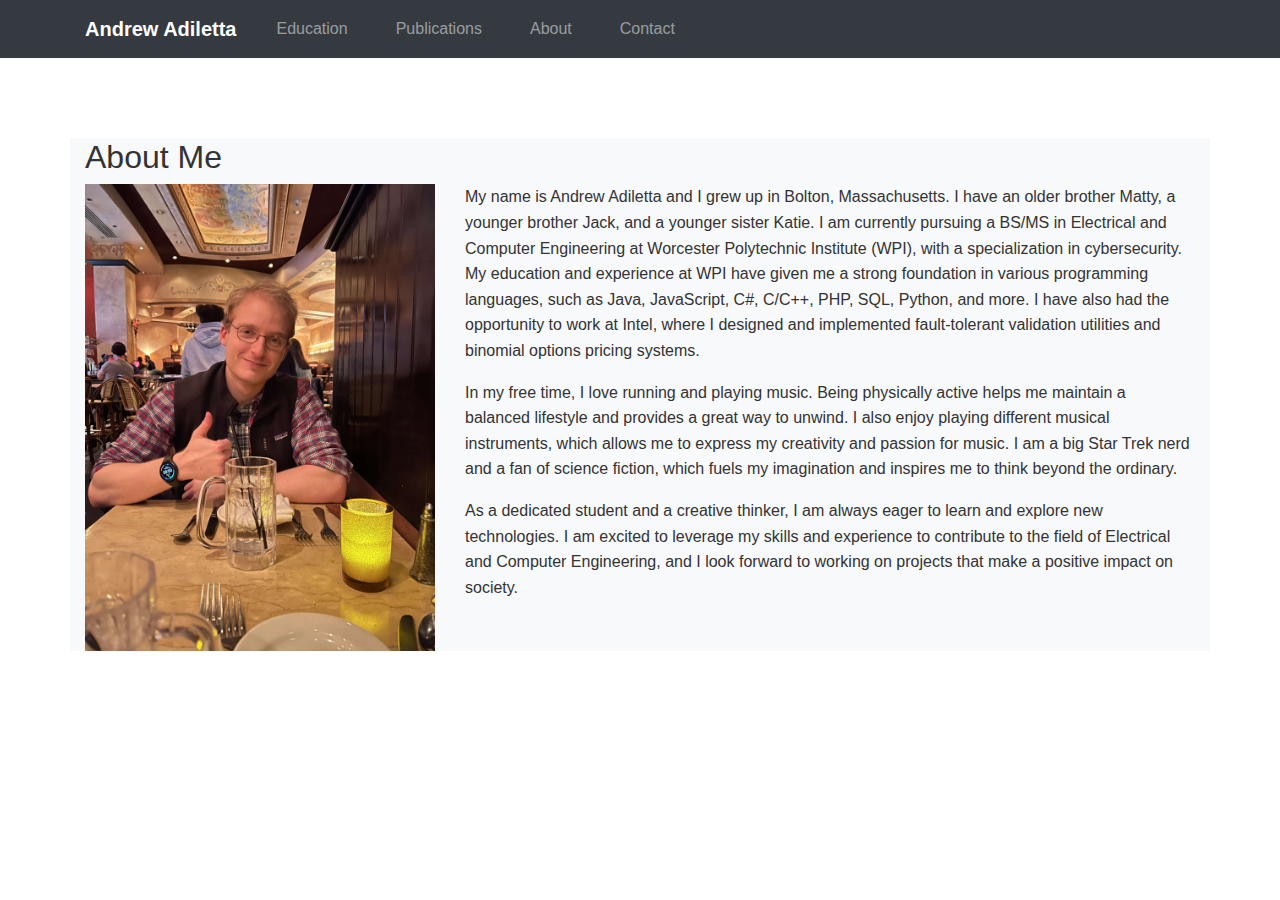
==== about.html @ f77d5f67 "main file upload" ====
<!DOCTYPE html>





<html lang="en">
    <head>
      
<!-- Google tag (gtag.js) -->
<script async src="https://www.googletagmanager.com/gtag/js?id=G-G480CX7NN9"></script>
<script>
  window.dataLayer = window.dataLayer || [];
  function gtag(){dataLayer.push(arguments);}
  gtag('js', new Date());

  gtag('config', 'G-G480CX7NN9');
</script>

        <meta charset="UTF-8">
        <meta name="viewport" content="width=device-width, initial-scale=1.0">
        <title>Andrew Adiletta | Portfolio</title>
        <link rel="stylesheet" href="https://cdn.jsdelivr.net/npm/bootstrap@4.3.1/dist/css/bootstrap.min.css" integrity="sha384-ggOyR0iXCbMQv3Xipma34MD+dH/1fQ784/j6cY/iJTQUOhcWr7x9JvoRxT2MZw1T" crossorigin="anonymous">  <link rel="stylesheet" href="styles.css">
      </head>
      <body>
        <header  class="header-content">
          <nav class="navbar navbar-expand-lg navbar-dark bg-dark">
            <div class="container">
              <a class="navbar-brand" href="index.html">Andrew Adiletta</a>
              <button class="navbar-toggler" type="button" data-toggle="collapse" data-target="#navbarNav" aria-controls="navbarNav" aria-expanded="false" aria-label="Toggle navigation">
                <span class="navbar-toggler-icon"></span>
              </button>
              <div class="collapse navbar-collapse" id="navbarNav">
                <ul class="navbar-nav ms-auto">
                  </li>
                  <li class="nav-item">
                    <a class="nav-link" href="education.html">Education</a>
                  </li>
                  <li class="nav-item">
                    <a class="nav-link" href="publications.html">Publications</a>
                  </li>
                  <li class="nav-item">
                      <a class="nav-link" href="about.html">About</a>
                  <li class="nav-item">
                    <a class="nav-link" href="contact.html">Contact</a>
                  </li>
                </ul>
              </div>
            </div>
          </nav>
        </header>

  <main>
    <section class="container bg-light">
        <h2>About Me</h2>
        <!-- Create a row with two columns: one for the image and one for the paragraph -->
        <div class="row">
            <!-- Column for the image -->
            <div class="col-md-4">
                <img src="andrew_vest.jpg" alt="Andrew Adiletta" class="img-fluid">
            </div>
            <!-- Column for the paragraph -->
            <div class="col-md-8">
                <p>My name is Andrew Adiletta and I grew up in Bolton, Massachusetts. I have an older brother Matty, a younger brother Jack, and a younger sister Katie. I am currently pursuing a BS/MS in Electrical and Computer Engineering at Worcester Polytechnic Institute (WPI), with a specialization in cybersecurity. My education and experience at WPI have given me a strong foundation in various programming languages, such as Java, JavaScript, C#, C/C++, PHP, SQL, Python, and more. I have also had the opportunity to work at Intel, where I designed and implemented fault-tolerant validation utilities and binomial options pricing systems.</p>

      <p>In my free time, I love running and playing music. Being physically active helps me maintain a balanced lifestyle and provides a great way to unwind. I also enjoy playing different musical instruments, which allows me to express my creativity and passion for music. I am a big Star Trek nerd and a fan of science fiction, which fuels my imagination and inspires me to think beyond the ordinary.</p>

      <p>As a dedicated student and a creative thinker, I am always eager to learn and explore new technologies. I am excited to leverage my skills and experience to contribute to the field of Electrical and Computer Engineering, and I look forward to working on projects that make a positive impact on society.</p>
            </div>
        </div>
     
     
    </section>
  </main>

  <script src="https://code.jquery.com/jquery-3.3.1.slim.min.js" integrity="sha384-q8i/X+965DzO0rT7abK41JStQIAqVgRVzpbzo5smXKp4YfRvH+8abtTE1Pi6jizo" crossorigin="anonymous"></script>
<script src="https://cdn.jsdelivr.net/npm/popper.js@1.14.7/dist/umd/popper.min.js" integrity="sha384-UO2eT0CpHqdSJQ6hJty5KVphtPhzWj9WO1clHTMGa3JDZwrnQq4sF86dIHNDz0W1" crossorigin="anonymous"></script>
<script src="https://cdn.jsdelivr.net/npm/bootstrap@4.3.1/dist/js/bootstrap.min.js" integrity="sha384-JjSmVgyd0p3pXB1rRibZUAYoIIy6OrQ6VrjIEaFf/nJGzIxFDsf4x0xIM+B07jRM" crossorigin="anonymous"></script>
---- styles.css ----
/* Global styles */
body {
    font-family: 'Arial', sans-serif;
    color: #333;
    line-height: 1.6;
  }

  .header-content{
    margin-bottom: 5rem;
  }

  /* Global styles */
.body-main {
  font-family: 'Arial', sans-serif;
  color: #333;
  line-height: 1.6;
  overflow: hidden;
}

  
  .navbar-brand {
    font-weight: bold;
  }
  
  .nav-link {
    margin-left: 1rem;
    margin-right: 1rem;
  }

  .text-center {
    text-align: center;
  }
  
  
  
/* Hero section */
.hero {
  /* Remove 'position: fixed;' */
  height: calc(100vh - 80px); /* Set height to 100vh minus footer height */
  width: 100%;
  background-image: linear-gradient(rgba(0, 0, 0, 0.5), rgba(0, 0, 0, 0.5)), url('Andrew.jpg');
  background-position: center;
  background-repeat: no-repeat;
  background-size: cover;
  display: flex;
  justify-content: center;
  align-items: center;
  z-index: -1;
}


  
  .hero h1 {
    font-size: 3rem;
    color: #fff;
  }
  
  .hero p {
    font-size: 1.5rem;
    color: #fff;
    margin-bottom: 2rem;
  }
  
  .btn-primary {
    background-color: #007bff;
    border-color: #007bff;
    transition: all 0.5s ease;
    margin: auto;
  }

  .btn-primary:hover{
    background-color: #007bff;
    border-color: #007bff;
    box-shadow: 0 8px 12px rgba(0, 0, 0, 0.2);
    transform: translateY(-5px);
  }

  .btn-grey {
    background-color: #8a8a8a;
    border-color: #8a8a8a;
    transition: all 0.5s ease;
    margin: auto;
  }

  .btn-secondary {
    background-color: #009f13;
    border-color: #009f13;
    transition: all 0.5s ease;
  }

  .btn-secondary:hover{
    background-color: #009f13;
    border-color: #009f13;
    box-shadow: 0 8px 12px rgba(0, 0, 0, 0.2);
    transform: translateY(-5px);

  }
  
  .education {
    margin: 2rem;
  }
  
  .education h1 {
    font-size: 2rem;
    margin-bottom: 1rem;
  }
  
  .education h2 {
    font-size: 1.5rem;
    margin-bottom: 0.5rem;
  }
  
  .education h3 {
    font-size: 1.2rem;
    margin-bottom: 0.5rem;
  }
  
  .education p {
    font-size: 1rem;
    margin-bottom: 0.5rem;
  }
  
  .education h4 {
    font-size: 1.2rem;
    margin-bottom: 0.5rem;
    margin-top: 1rem;
  }
  
  .education h5 {
    font-size: 1rem;
    font-weight: bold;
    margin-bottom: 0.25rem;
  }
  
  .education ul {
    list-style-type: none;
    padding-left: 0;
  }
  
  .education li {
    margin-bottom: 1rem;
  }
  .custom-card {
    border-radius: 0.25rem;
    box-shadow: 0 4px 6px rgba(0, 0, 0, 0.1);
    overflow: hidden;
    transition: all 0.5s ease;
  }
  
  .custom-card:hover {
    box-shadow: 0 8px 12px rgba(0, 0, 0, 0.2);
    transform: translateY(-5px);
  }
  
  .custom-card .card-text {
    overflow: hidden;
  flex-basis: 0;
  flex-grow: 0;
  height: 0;
  transition: transform 0.5s ease-in-out;
  transform: translateX(-150%);
  }
  
  .custom-card:hover .card-text {
    transform: translateX(0);
    flex-grow: 1;
    height: auto;
    overflow: visible;
  }

  .custom-card .card-button {
    overflow: hidden;
  flex-basis: 0;
  flex-grow: 0;
  height: 0;
  transition: transform 0.5s ease-in-out;
  transform: translateX(-200%);
  }
  
  .custom-card:hover .card-button {
    transform: translateX(0);
    flex-grow: 1;
    height: auto;
    overflow: visible;
  }

  .custom-card.large-card {
    border: 1px solid #007bff;
    background-color: rgba(0, 123, 255, 0.1);
  }
  
  .custom-card.large-card .card-title {
    color: #007bff;
  }

    
  #page-container {
    position: relative;
    min-height: 100vh;
  }
  

/* Footer styles */
.footer {
  background: #6cf;
  text-align: center;
}

 .page-container {
  display: grid;
  grid-template-rows: 1fr auto;
  min-height: 100vh;
}
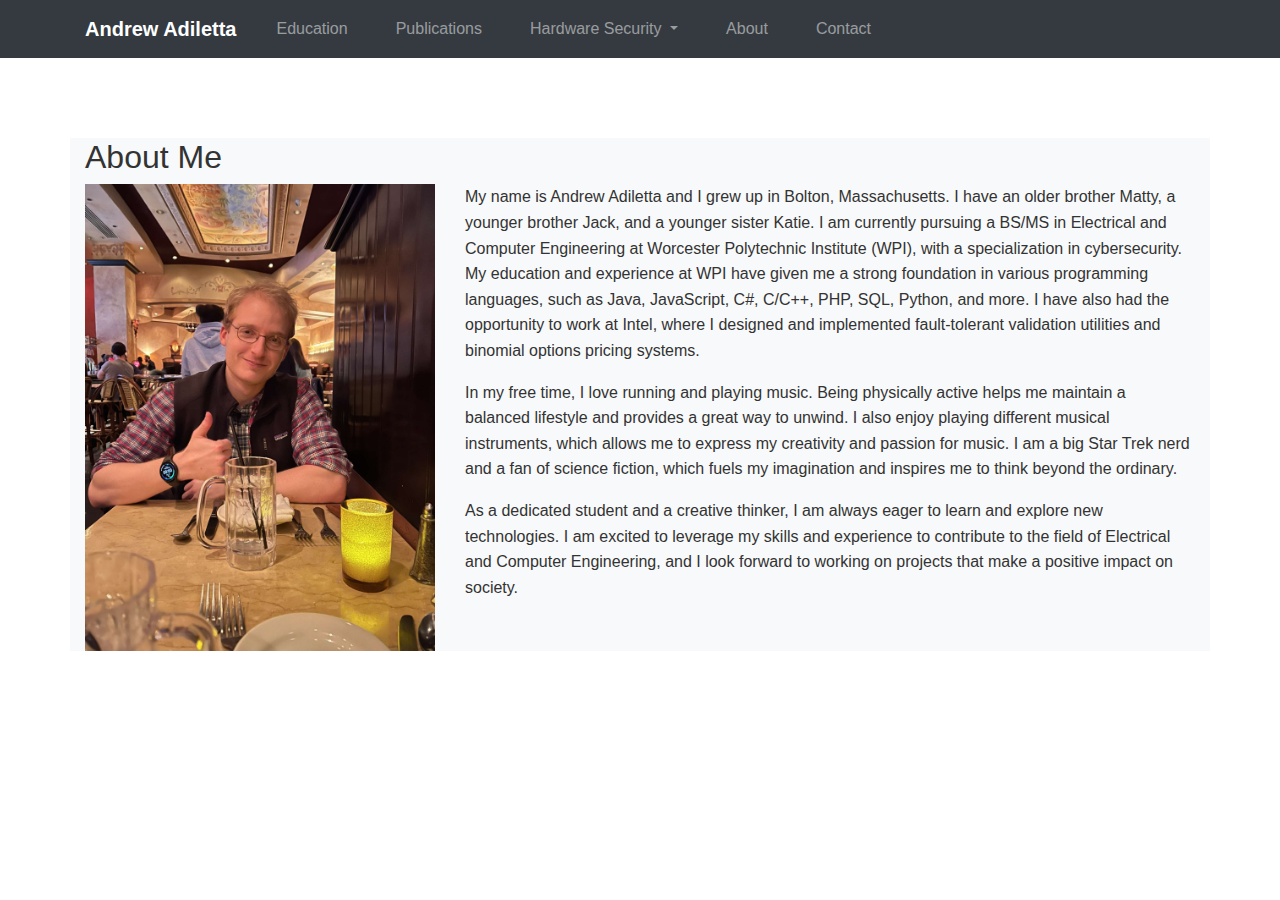
==== commit 244b7d88: "added HS tab" ====
--- a/about.html
+++ b/about.html
@@ -1,9 +1,4 @@
 <!DOCTYPE html>
-
-
-
-
-
 <html lang="en">
     <head>
       
@@ -39,6 +34,20 @@
                   <li class="nav-item">
                     <a class="nav-link" href="publications.html">Publications</a>
                   </li>
+
+
+                  <li class="nav-item dropdown">
+                    <a class="nav-link dropdown-toggle" href="#" id="hsDropdown" role="button" data-toggle="dropdown" aria-haspopup="true" aria-expanded="false">
+                      Hardware Security
+                    </a>
+                    <div class="dropdown-menu" aria-labelledby="hsDropdown">
+                      <a class="dropdown-item" href="rowhammer.html">Rowhammer</a>
+                      <!-- Add more dropdown items as needed -->
+                    </div>
+                  </li>
+                  
+
+
                   <li class="nav-item">
                       <a class="nav-link" href="about.html">About</a>
                   <li class="nav-item">
--- a/styles.css
+++ b/styles.css
@@ -16,6 +16,7 @@
   line-height: 1.6;
   overflow: hidden;
 }
+
 
   
   .navbar-brand {
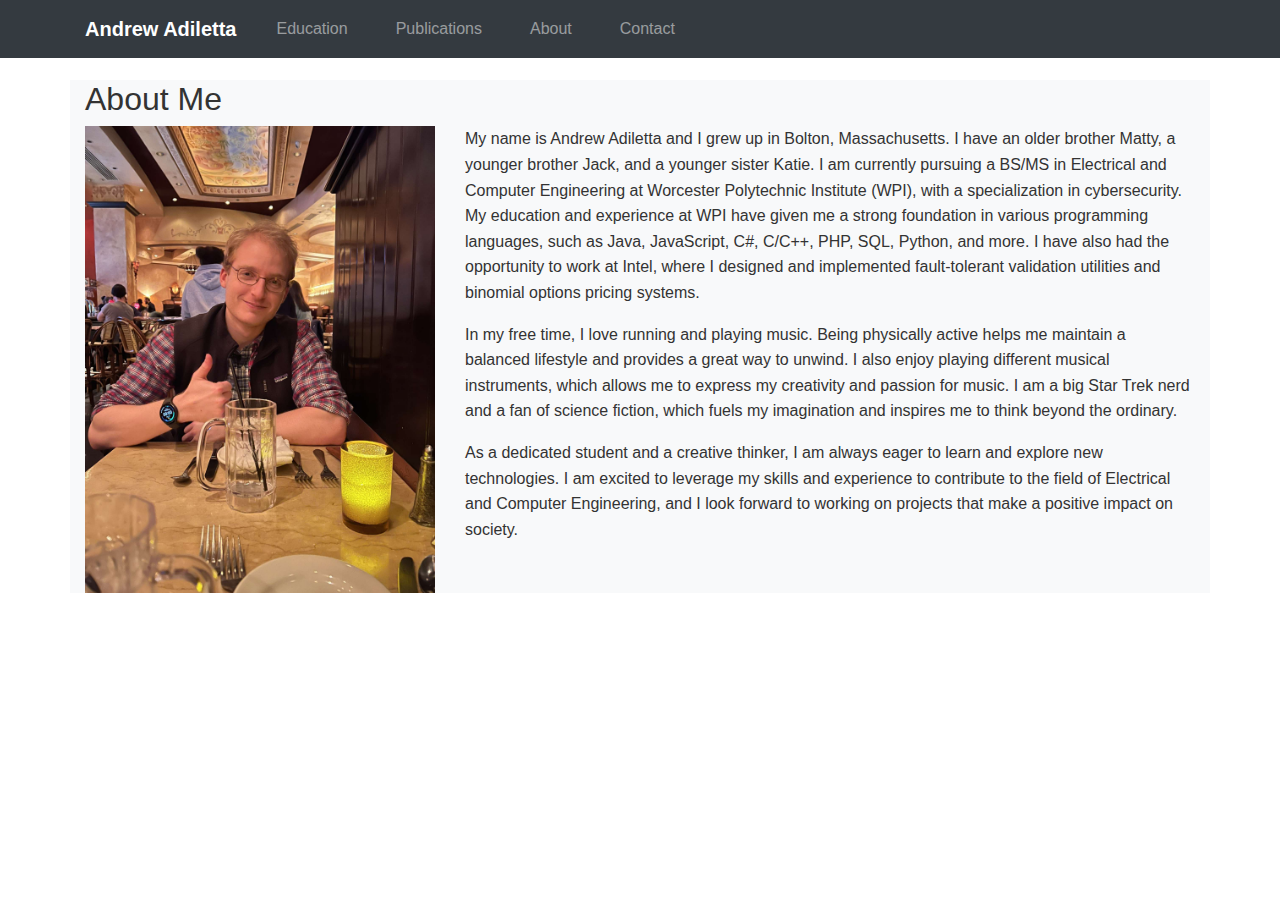
==== commit 0404a8e8: "Added Encrypted Document" ====
--- a/about.html
+++ b/about.html
@@ -19,44 +19,7 @@
       </head>
       <body>
         <header  class="header-content">
-          <nav class="navbar navbar-expand-lg navbar-dark bg-dark">
-            <div class="container">
-              <a class="navbar-brand" href="index.html">Andrew Adiletta</a>
-              <button class="navbar-toggler" type="button" data-toggle="collapse" data-target="#navbarNav" aria-controls="navbarNav" aria-expanded="false" aria-label="Toggle navigation">
-                <span class="navbar-toggler-icon"></span>
-              </button>
-              <div class="collapse navbar-collapse" id="navbarNav">
-                <ul class="navbar-nav ms-auto">
-                  </li>
-                  <li class="nav-item">
-                    <a class="nav-link" href="education.html">Education</a>
-                  </li>
-                  <li class="nav-item">
-                    <a class="nav-link" href="publications.html">Publications</a>
-                  </li>
-
-
-                  <li class="nav-item dropdown">
-                    <a class="nav-link dropdown-toggle" href="#" id="hsDropdown" role="button" data-toggle="dropdown" aria-haspopup="true" aria-expanded="false">
-                      Hardware Security
-                    </a>
-                    <div class="dropdown-menu" aria-labelledby="hsDropdown">
-                      <a class="dropdown-item" href="rowhammer.html">Rowhammer</a>
-                      <!-- Add more dropdown items as needed -->
-                    </div>
-                  </li>
-                  
-
-
-                  <li class="nav-item">
-                      <a class="nav-link" href="about.html">About</a>
-                  <li class="nav-item">
-                    <a class="nav-link" href="contact.html">Contact</a>
-                  </li>
-                </ul>
-              </div>
-            </div>
-          </nav>
+          <script src="taskbar.js" type="text/javascript" defer></script>
         </header>
 
   <main>
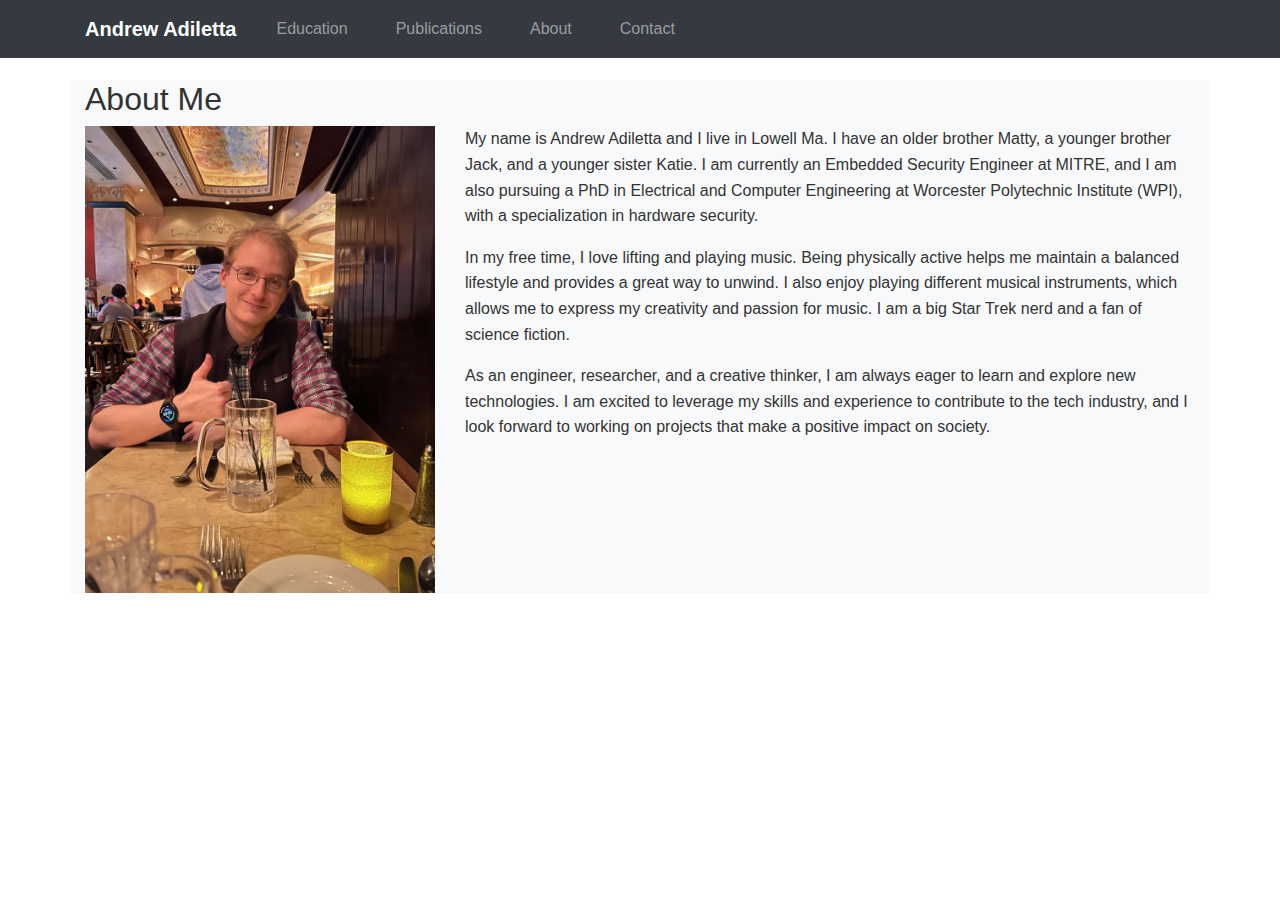
==== commit 5ef0ee69: "2025 update" ====
--- a/about.html
+++ b/about.html
@@ -33,11 +33,11 @@
             </div>
             <!-- Column for the paragraph -->
             <div class="col-md-8">
-                <p>My name is Andrew Adiletta and I grew up in Bolton, Massachusetts. I have an older brother Matty, a younger brother Jack, and a younger sister Katie. I am currently pursuing a BS/MS in Electrical and Computer Engineering at Worcester Polytechnic Institute (WPI), with a specialization in cybersecurity. My education and experience at WPI have given me a strong foundation in various programming languages, such as Java, JavaScript, C#, C/C++, PHP, SQL, Python, and more. I have also had the opportunity to work at Intel, where I designed and implemented fault-tolerant validation utilities and binomial options pricing systems.</p>
+                <p>My name is Andrew Adiletta and I live in Lowell Ma. I have an older brother Matty, a younger brother Jack, and a younger sister Katie. I am currently an Embedded Security Engineer at MITRE, and I am also pursuing a PhD in Electrical and Computer Engineering at Worcester Polytechnic Institute (WPI), with a specialization in hardware security. </p>
 
-      <p>In my free time, I love running and playing music. Being physically active helps me maintain a balanced lifestyle and provides a great way to unwind. I also enjoy playing different musical instruments, which allows me to express my creativity and passion for music. I am a big Star Trek nerd and a fan of science fiction, which fuels my imagination and inspires me to think beyond the ordinary.</p>
+      <p>In my free time, I love lifting and playing music. Being physically active helps me maintain a balanced lifestyle and provides a great way to unwind. I also enjoy playing different musical instruments, which allows me to express my creativity and passion for music. I am a big Star Trek nerd and a fan of science fiction.</p>
 
-      <p>As a dedicated student and a creative thinker, I am always eager to learn and explore new technologies. I am excited to leverage my skills and experience to contribute to the field of Electrical and Computer Engineering, and I look forward to working on projects that make a positive impact on society.</p>
+      <p>As an engineer, researcher, and a creative thinker, I am always eager to learn and explore new technologies. I am excited to leverage my skills and experience to contribute to the tech industry, and I look forward to working on projects that make a positive impact on society.</p>
             </div>
         </div>
      
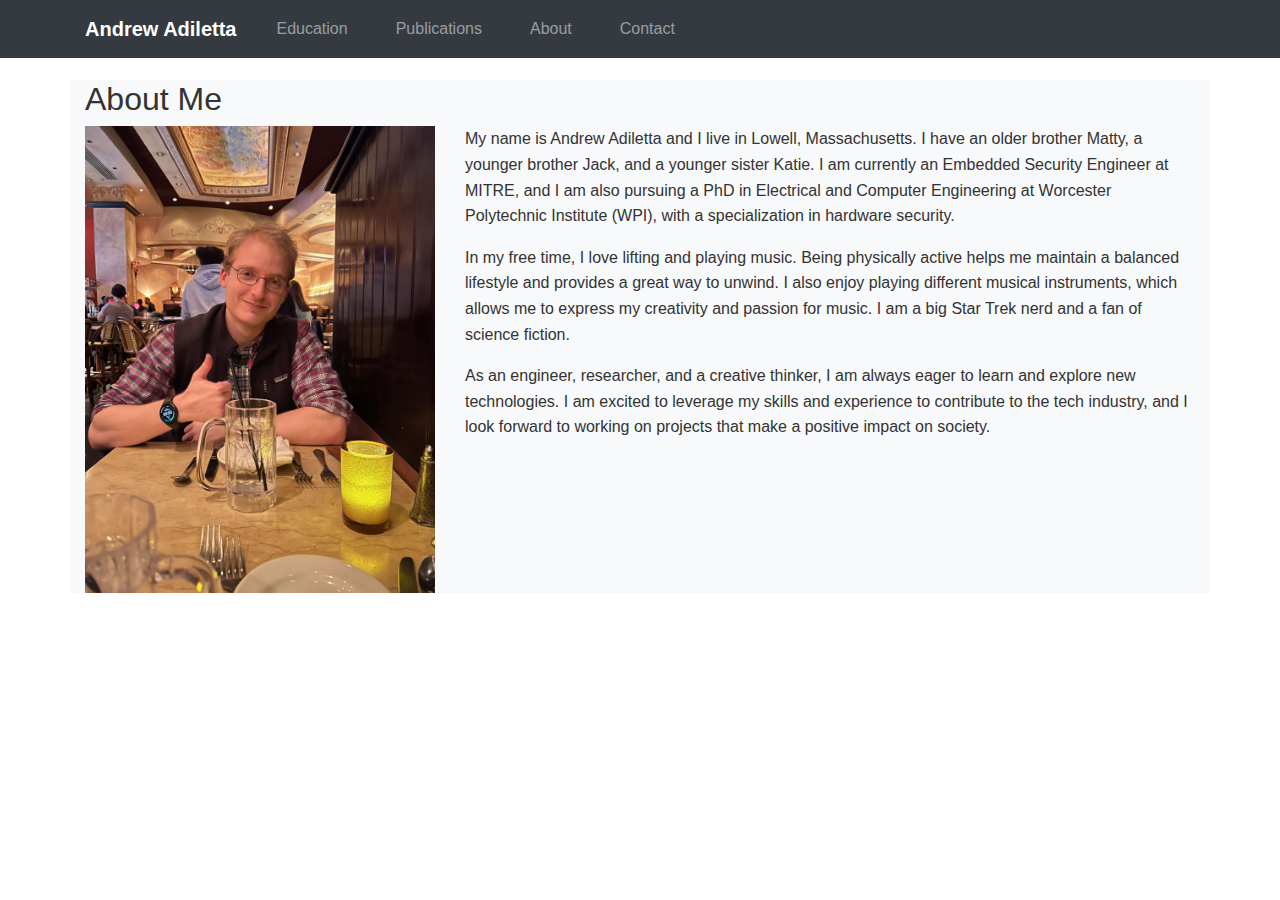
==== commit b95d4cdb: "spelling" ====
--- a/about.html
+++ b/about.html
@@ -33,7 +33,7 @@
             </div>
             <!-- Column for the paragraph -->
             <div class="col-md-8">
-                <p>My name is Andrew Adiletta and I live in Lowell Ma. I have an older brother Matty, a younger brother Jack, and a younger sister Katie. I am currently an Embedded Security Engineer at MITRE, and I am also pursuing a PhD in Electrical and Computer Engineering at Worcester Polytechnic Institute (WPI), with a specialization in hardware security. </p>
+                <p>My name is Andrew Adiletta and I live in Lowell, Massachusetts. I have an older brother Matty, a younger brother Jack, and a younger sister Katie. I am currently an Embedded Security Engineer at MITRE, and I am also pursuing a PhD in Electrical and Computer Engineering at Worcester Polytechnic Institute (WPI), with a specialization in hardware security. </p>
 
       <p>In my free time, I love lifting and playing music. Being physically active helps me maintain a balanced lifestyle and provides a great way to unwind. I also enjoy playing different musical instruments, which allows me to express my creativity and passion for music. I am a big Star Trek nerd and a fan of science fiction.</p>
 
